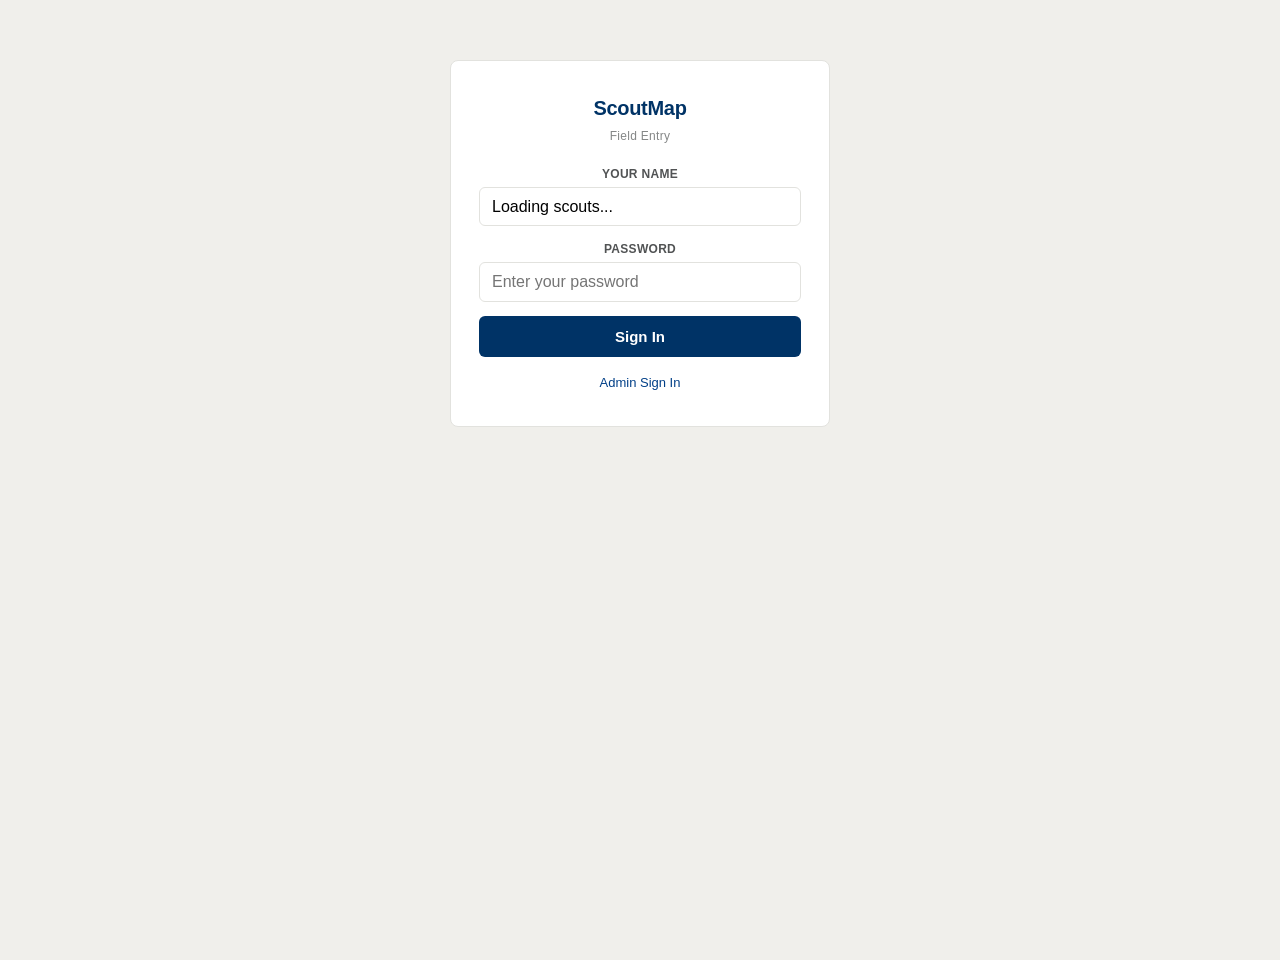
==== frontend/scout.html @ 65125dbb "Add configurable scout form fields and align navbar Configurable form fields: - New ScoutFormField m" ====
<!DOCTYPE html>
<html lang="en">
<head>
  <meta charset="UTF-8">
  <meta name="viewport" content="width=device-width, initial-scale=1.0">
  <title>ScoutMap — Field Entry</title>
  <style>
    :root {
      --sa-red: #CE1126;
      --sa-blue: #003F87;
      --sa-gray: #515354;
      --sa-white: #FFFFFF;
      --sa-dark-blue: #003366;
      --sa-dark-gray: #232528;
      --sa-pale-gray: #858787;
      --border: #e2e2de;
      --bg-page: #f0efeb;
      --bg-subtle: #f7f7f5;
      --radius: 8px;
      --transition: .15s ease;
    }
    * { box-sizing: border-box; margin: 0; padding: 0; }
    body {
      font-family: -apple-system, BlinkMacSystemFont, "Segoe UI", Roboto, "Helvetica Neue", sans-serif;
      background: var(--bg-page);
      color: var(--sa-dark-gray);
      min-height: 100vh;
      line-height: 1.5;
      -webkit-font-smoothing: antialiased;
    }
    header {
      background: var(--sa-white);
      color: var(--sa-dark-gray);
      padding: 0 16px;
      height: 48px;
      display: flex;
      align-items: center;
      justify-content: space-between;
      position: sticky;
      top: 0;
      z-index: 100;
      box-shadow: 0 1px 0 var(--border);
    }
    header h1 {
      font-size: 16px;
      font-weight: 700;
      color: var(--sa-dark-blue);
      letter-spacing: -.2px;
    }
    .header-right {
      display: flex;
      align-items: center;
      gap: 8px;
    }
    #scout-info-badge {
      font-size: 12px;
      color: var(--sa-gray);
      padding: 3px 8px;
      border-radius: 4px;
      background: var(--bg-subtle);
      max-width: 140px;
      overflow: hidden;
      text-overflow: ellipsis;
      white-space: nowrap;
    }
    #logout-btn {
      font-size: 12px;
      background: none;
      color: var(--sa-pale-gray);
      border: 1px solid var(--border);
      padding: 4px 10px;
      border-radius: 4px;
      cursor: pointer;
      font-weight: 500;
    }
    #logout-btn:hover { background: var(--bg-subtle); color: var(--sa-dark-gray); }
    .container {
      max-width: 540px;
      margin: 0 auto;
      padding: 16px;
    }
    .card {
      background: var(--sa-white);
      border-radius: var(--radius);
      padding: 20px;
      margin-bottom: 12px;
      border: 1px solid var(--border);
    }
    .card h2 {
      font-size: 16px;
      color: var(--sa-dark-gray);
      margin-bottom: 14px;
      padding-bottom: 8px;
      border-bottom: 2px solid var(--border);
      font-weight: 700;
      letter-spacing: -.2px;
    }
    .field { margin-bottom: 14px; }
    .field label {
      display: block;
      font-size: 12px;
      font-weight: 600;
      color: var(--sa-gray);
      margin-bottom: 4px;
      text-transform: uppercase;
      letter-spacing: .3px;
    }
    .field input, .field select, .field textarea {
      width: 100%;
      padding: 10px 12px;
      border: 1px solid var(--border);
      border-radius: 6px;
      font-size: 16px;
      background: var(--sa-white);
      -webkit-appearance: none;
      transition: border-color var(--transition), box-shadow var(--transition);
    }
    .field input:focus, .field select:focus, .field textarea:focus {
      outline: none;
      border-color: var(--sa-blue);
      box-shadow: 0 0 0 3px rgba(0,63,135,.1);
    }
    .field textarea { height: 70px; resize: vertical; }
    #other-name-wrap { display: none; margin-top: 8px; }
    #other-name-wrap.visible { display: block; }
    .btn {
      display: block;
      width: 100%;
      padding: 12px;
      background: var(--sa-dark-blue);
      color: var(--sa-white);
      border: none;
      border-radius: 6px;
      font-size: 15px;
      font-weight: 600;
      cursor: pointer;
      transition: background var(--transition);
    }
    .btn:hover { background: #002a5c; }
    .btn:disabled { background: #ccc; cursor: not-allowed; }
    .btn-outline {
      background: transparent;
      border: 1px solid var(--sa-dark-blue);
      color: var(--sa-dark-blue);
    }
    .btn-outline:hover { background: rgba(0,51,102,.05); }

    /* House list */
    .house-item {
      display: flex;
      align-items: center;
      padding: 12px 0;
      border-bottom: 1px solid var(--border);
      gap: 12px;
      cursor: pointer;
      transition: background var(--transition);
    }
    .house-item:last-child { border-bottom: none; }
    .house-item:active { background: var(--bg-subtle); }
    .house-num {
      width: 26px; height: 26px; border-radius: 50%;
      background: var(--sa-dark-blue); color: var(--sa-white);
      display: flex; align-items: center; justify-content: center;
      font-size: 11px; font-weight: 700; flex-shrink: 0;
    }
    .house-num.done { background: #059669; }
    .house-num.avoid { background: var(--sa-red); }
    .house-details { flex: 1; min-width: 0; }
    .house-addr {
      font-size: 14px; font-weight: 600; color: var(--sa-dark-gray);
      white-space: nowrap; overflow: hidden; text-overflow: ellipsis;
    }
    .house-status { font-size: 12px; color: var(--sa-pale-gray); margin-top: 1px; }
    .house-arrow { color: var(--sa-pale-gray); font-size: 16px; flex-shrink: 0; }

    /* Toggle buttons */
    .toggle-group {
      display: flex; gap: 0; border-radius: 6px; overflow: hidden;
      border: 1px solid var(--border);
    }
    .toggle-btn {
      flex: 1; padding: 10px; border: none; background: var(--sa-white);
      font-size: 14px; font-weight: 600; cursor: pointer; color: var(--sa-gray);
      transition: background var(--transition), color var(--transition);
    }
    .toggle-btn + .toggle-btn { border-left: 1px solid var(--border); }
    .toggle-btn.active-yes { background: #059669; color: var(--sa-white); }
    .toggle-btn.active-no { background: var(--sa-red); color: var(--sa-white); }

    /* Checkbox */
    .checkbox-field { display: flex; align-items: center; gap: 10px; padding: 12px 0; }
    .checkbox-field input[type="checkbox"] { width: 20px; height: 20px; accent-color: var(--sa-dark-blue); }
    .checkbox-field label { font-size: 14px; font-weight: 500; color: var(--sa-dark-gray); margin: 0; }

    /* Progress */
    .progress-bar { background: var(--border); border-radius: 4px; height: 6px; margin: 10px 0; overflow: hidden; }
    .progress-fill { height: 100%; background: #059669; border-radius: 4px; transition: width .3s; }
    .progress-text { font-size: 12px; color: var(--sa-pale-gray); text-align: center; }

    .screen { display: none; }
    .screen.active { display: block; }

    #donation-amount-wrap { display: none; margin-top: 10px; }
    #donation-amount-wrap.visible { display: block; }

    .btn-row { display: flex; gap: 10px; margin-top: 14px; }
    .btn-row .btn { flex: 1; }

    .error-msg { color: var(--sa-red); font-size: 13px; margin-top: 8px; font-weight: 600; }

    /* Login */
    .login-card {
      background: var(--sa-white);
      border-radius: var(--radius);
      padding: 32px 28px;
      border: 1px solid var(--border);
      text-align: center;
      max-width: 380px;
      margin: 60px auto;
    }
    .login-card h2 {
      font-size: 20px;
      border-bottom: none;
      padding-bottom: 0;
      margin-bottom: 4px;
      color: var(--sa-dark-blue);
      letter-spacing: -.3px;
    }
    .login-card .login-subtitle {
      font-size: 12px;
      color: var(--sa-pale-gray);
      margin-bottom: 20px;
      letter-spacing: .3px;
    }
    .login-switch {
      background: none;
      color: var(--sa-blue);
      border: none;
      font-size: 13px;
      margin-top: 14px;
      cursor: pointer;
      font-weight: 500;
      padding: 4px;
    }
    .login-switch:hover { text-decoration: underline; background: none; }
  </style>
</head>
<body>
  <!-- Login Overlay -->
  <div id="login-overlay" class="screen active">
    <div style="padding:0 16px;">
      <div class="login-card">
        <h2>ScoutMap</h2>
        <p class="login-subtitle">Field Entry</p>

        <!-- Scout password login (default) -->
        <div id="login-step-scout">
          <div class="field">
            <label for="login-scout-select">Your Name</label>
            <select id="login-scout-select">
              <option value="">Loading scouts...</option>
            </select>
          </div>
          <div class="field">
            <label for="login-scout-password">Password</label>
            <input id="login-scout-password" type="password" placeholder="Enter your password" autocomplete="current-password" />
          </div>
          <button class="btn" id="login-scout-btn" onclick="scoutPasswordLogin()">Sign In</button>
          <p id="login-scout-error" class="error-msg" style="display:none"></p>
          <button class="login-switch" onclick="showAdminLogin()">Admin Sign In</button>
        </div>

        <!-- Admin password login -->
        <div id="login-step-admin" style="display:none">
          <div class="field">
            <label for="login-admin-pw">Admin Password</label>
            <input id="login-admin-pw" type="password" placeholder="Enter admin password" autocomplete="current-password" />
          </div>
          <button class="btn" id="login-admin-btn" onclick="scoutAdminLogin()">Sign In</button>
          <p id="login-admin-error" class="error-msg" style="display:none"></p>
          <button class="login-switch" onclick="showScoutLogin()">Scout Sign In</button>
        </div>
      </div>
    </div>
  </div>

  <header style="display:none">
    <h1>ScoutMap</h1>
    <div class="header-right">
      <div id="scout-info-badge"></div>
      <button id="logout-btn" onclick="scoutLogout()" style="display:none">Log Out</button>
    </div>
  </header>

  <div class="container" style="display:none">
    <!-- Screen 1: Scout setup -->
    <div id="setup-screen" class="screen active">
      <div class="card">
        <h2>Scout Information</h2>
        <div class="field">
          <label for="scout-select">Your Name</label>
          <select id="scout-select">
            <option value="">Loading roster...</option>
          </select>
        </div>
        <div id="other-name-wrap">
          <div class="field">
            <label for="other-name">Enter Your Name</label>
            <input id="other-name" type="text" placeholder="First Last" autocomplete="name" />
          </div>
          <div class="field">
            <label for="other-id">Scout ID (optional)</label>
            <input id="other-id" type="text" placeholder="ID Number" autocomplete="off" />
          </div>
        </div>
      </div>
      <div class="card">
        <h2>Select Your Walk Group</h2>
        <div class="field">
          <label for="event-select">Event</label>
          <select id="event-select"><option value="">Loading...</option></select>
        </div>
        <div class="field">
          <label for="group-select">Walk Group</label>
          <select id="group-select"><option value="">Select event first</option></select>
        </div>
      </div>
      <button id="start-btn" class="btn" disabled>Start Walking</button>
      <div id="start-error" class="error-msg" style="display:none"></div>
    </div>

    <!-- Screen 2: House list -->
    <div id="house-list-screen" class="screen">
      <div class="card">
        <h2 id="group-title">Walk Group</h2>
        <div class="progress-bar"><div class="progress-fill" id="progress-fill" style="width:0%"></div></div>
        <div class="progress-text" id="progress-text">0 / 0 visited</div>
        <div id="house-list"></div>
      </div>
      <button class="btn btn-outline" onclick="backToSetup()" style="margin-top:10px;">Change Group</button>
    </div>

    <!-- Screen 3: House visit form (rendered dynamically) -->
    <div id="house-form-screen" class="screen">
      <div class="card">
        <h2 id="form-house-addr">123 Main St</h2>
        <div id="dynamic-form-fields"></div>
      </div>

      <div class="btn-row">
        <button class="btn btn-outline" onclick="cancelForm()">Back</button>
        <button class="btn" id="save-visit-btn" onclick="saveVisit()">Save</button>
      </div>
    </div>
  </div>

  <script src="/static/scout.js"></script>
</body>
</html>
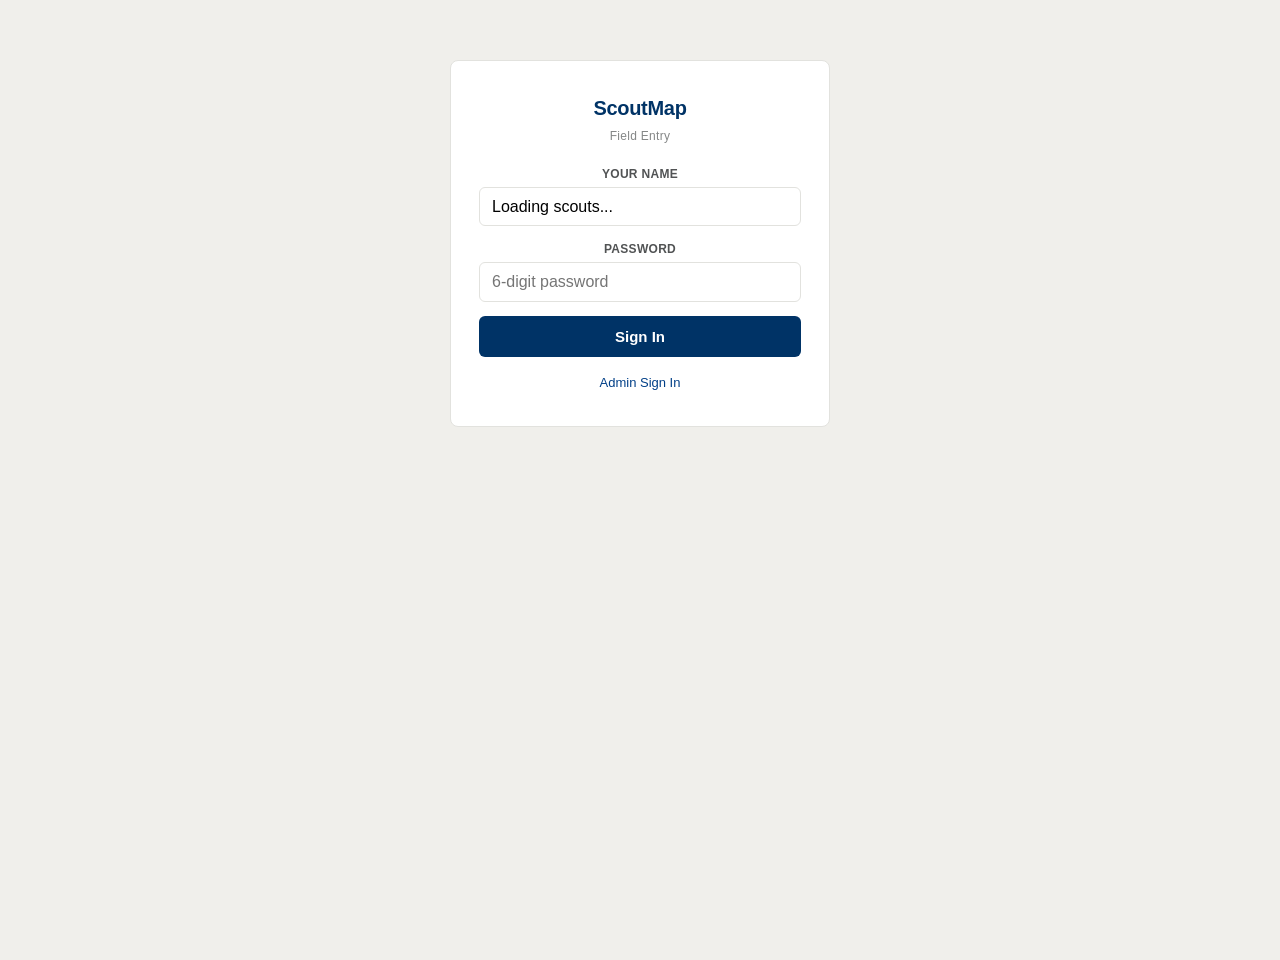
==== commit 8f43ecd0: "Map-first workflow, dashboard checklist, generated scout passwords - Map is the one place to add hou" ====
--- a/frontend/scout.html
+++ b/frontend/scout.html
@@ -75,7 +75,7 @@
     }
     #logout-btn:hover { background: var(--bg-subtle); color: var(--sa-dark-gray); }
     .container {
-      max-width: 540px;
+      max-width: 640px;
       margin: 0 auto;
       padding: 16px;
     }
@@ -149,11 +149,12 @@
     .house-item {
       display: flex;
       align-items: center;
-      padding: 12px 0;
+      padding: 14px 4px;
       border-bottom: 1px solid var(--border);
       gap: 12px;
       cursor: pointer;
       transition: background var(--transition);
+      min-height: 52px;
     }
     .house-item:last-child { border-bottom: none; }
     .house-item:active { background: var(--bg-subtle); }
@@ -168,7 +169,7 @@
     .house-details { flex: 1; min-width: 0; }
     .house-addr {
       font-size: 14px; font-weight: 600; color: var(--sa-dark-gray);
-      white-space: nowrap; overflow: hidden; text-overflow: ellipsis;
+      overflow-wrap: break-word; word-break: break-word;
     }
     .house-status { font-size: 12px; color: var(--sa-pale-gray); margin-top: 1px; }
     .house-arrow { color: var(--sa-pale-gray); font-size: 16px; flex-shrink: 0; }
@@ -179,18 +180,19 @@
       border: 1px solid var(--border);
     }
     .toggle-btn {
-      flex: 1; padding: 10px; border: none; background: var(--sa-white);
-      font-size: 14px; font-weight: 600; cursor: pointer; color: var(--sa-gray);
+      flex: 1; padding: 14px 10px; border: none; background: var(--sa-white);
+      font-size: 15px; font-weight: 600; cursor: pointer; color: var(--sa-gray);
       transition: background var(--transition), color var(--transition);
+      min-height: 48px;
     }
     .toggle-btn + .toggle-btn { border-left: 1px solid var(--border); }
     .toggle-btn.active-yes { background: #059669; color: var(--sa-white); }
     .toggle-btn.active-no { background: var(--sa-red); color: var(--sa-white); }
 
     /* Checkbox */
-    .checkbox-field { display: flex; align-items: center; gap: 10px; padding: 12px 0; }
-    .checkbox-field input[type="checkbox"] { width: 20px; height: 20px; accent-color: var(--sa-dark-blue); }
-    .checkbox-field label { font-size: 14px; font-weight: 500; color: var(--sa-dark-gray); margin: 0; }
+    .checkbox-field { display: flex; align-items: center; gap: 12px; padding: 12px 0; min-height: 48px; }
+    .checkbox-field input[type="checkbox"] { width: 24px; height: 24px; accent-color: var(--sa-dark-blue); flex-shrink: 0; }
+    .checkbox-field label { font-size: 15px; font-weight: 500; color: var(--sa-dark-gray); margin: 0; }
 
     /* Progress */
     .progress-bar { background: var(--border); border-radius: 4px; height: 6px; margin: 10px 0; overflow: hidden; }
@@ -263,7 +265,7 @@
           </div>
           <div class="field">
             <label for="login-scout-password">Password</label>
-            <input id="login-scout-password" type="password" placeholder="Enter your password" autocomplete="current-password" />
+            <input id="login-scout-password" type="password" placeholder="6-digit password" autocomplete="current-password" inputmode="numeric" maxlength="6" pattern="[0-9]*" />
           </div>
           <button class="btn" id="login-scout-btn" onclick="scoutPasswordLogin()">Sign In</button>
           <p id="login-scout-error" class="error-msg" style="display:none"></p>
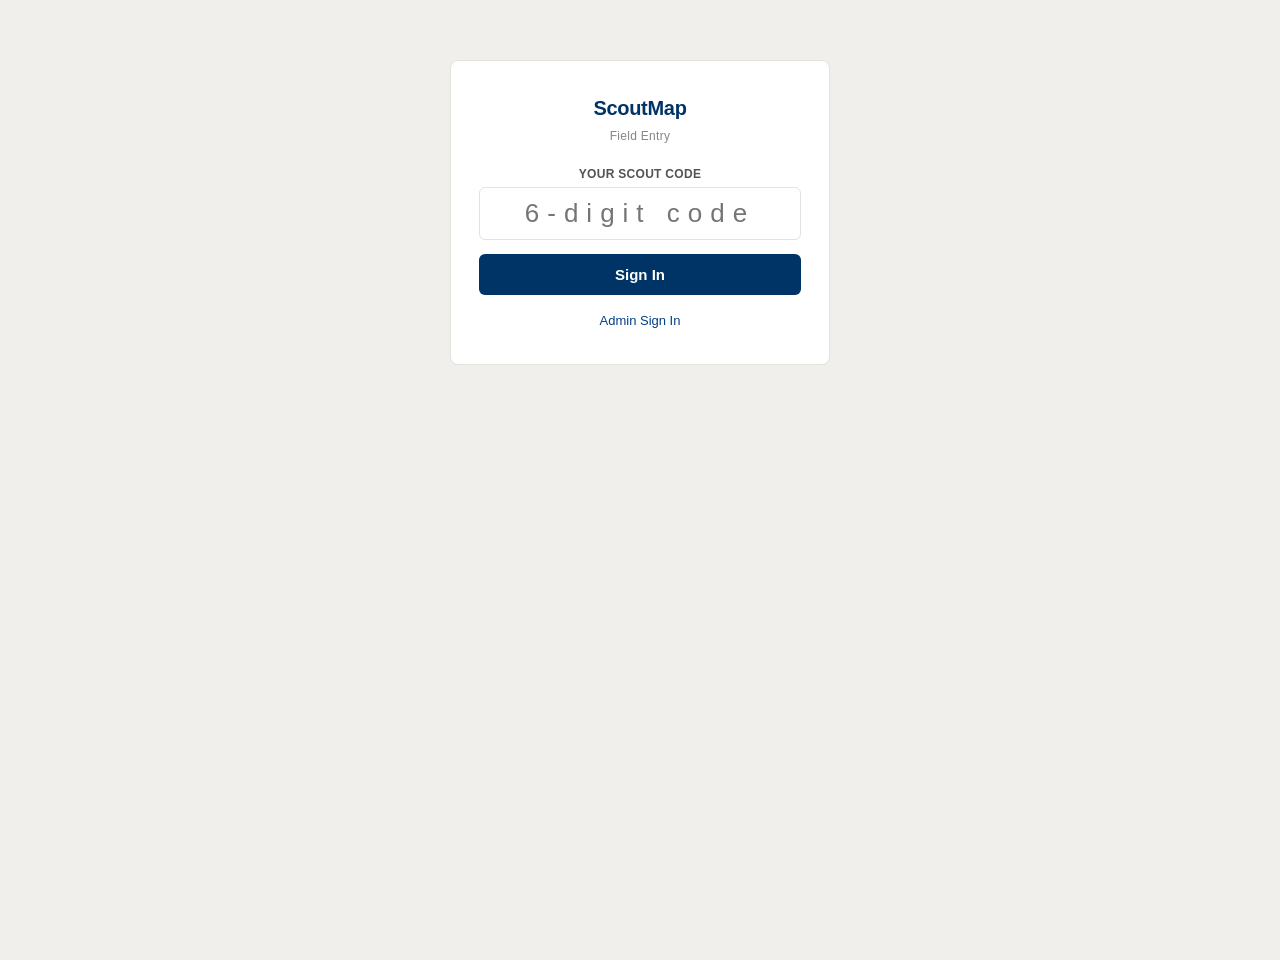
==== commit 9e056364: "Scouts sign in with a code; admins can see, print and export codes - Scouts type only their 6-digit " ====
--- a/frontend/scout.html
+++ b/frontend/scout.html
@@ -255,19 +255,14 @@
         <h2>ScoutMap</h2>
         <p class="login-subtitle">Field Entry</p>
 
-        <!-- Scout password login (default) -->
+        <!-- Scout code login (default) -->
         <div id="login-step-scout">
           <div class="field">
-            <label for="login-scout-select">Your Name</label>
-            <select id="login-scout-select">
-              <option value="">Loading scouts...</option>
-            </select>
+            <label for="login-scout-code">Your Scout Code</label>
+            <input id="login-scout-code" type="text" placeholder="6-digit code" autocomplete="off" inputmode="numeric" maxlength="6" pattern="[0-9]*"
+                   style="font-size:26px;letter-spacing:8px;text-align:center;" />
           </div>
-          <div class="field">
-            <label for="login-scout-password">Password</label>
-            <input id="login-scout-password" type="password" placeholder="6-digit password" autocomplete="current-password" inputmode="numeric" maxlength="6" pattern="[0-9]*" />
-          </div>
-          <button class="btn" id="login-scout-btn" onclick="scoutPasswordLogin()">Sign In</button>
+          <button class="btn" id="login-scout-btn" onclick="scoutCodeLogin()">Sign In</button>
           <p id="login-scout-error" class="error-msg" style="display:none"></p>
           <button class="login-switch" onclick="showAdminLogin()">Admin Sign In</button>
         </div>
@@ -299,8 +294,10 @@
     <div id="setup-screen" class="screen active">
       <div class="card">
         <h2>Scout Information</h2>
+        <p id="scout-self" style="display:none;font-size:18px;">Signed in as <strong id="scout-self-name"></strong></p>
+        <div id="scout-pick">
         <div class="field">
-          <label for="scout-select">Your Name</label>
+          <label for="scout-select">Recording for</label>
           <select id="scout-select">
             <option value="">Loading roster...</option>
           </select>
@@ -315,6 +312,7 @@
             <input id="other-id" type="text" placeholder="ID Number" autocomplete="off" />
           </div>
         </div>
+        </div>
       </div>
       <div class="card">
         <h2>Select Your Walk Group</h2>
@@ -356,6 +354,6 @@
     </div>
   </div>
 
-  <script src="/static/scout.js"></script>
+  <script src="/static/scout.js?v=3"></script>
 </body>
 </html>
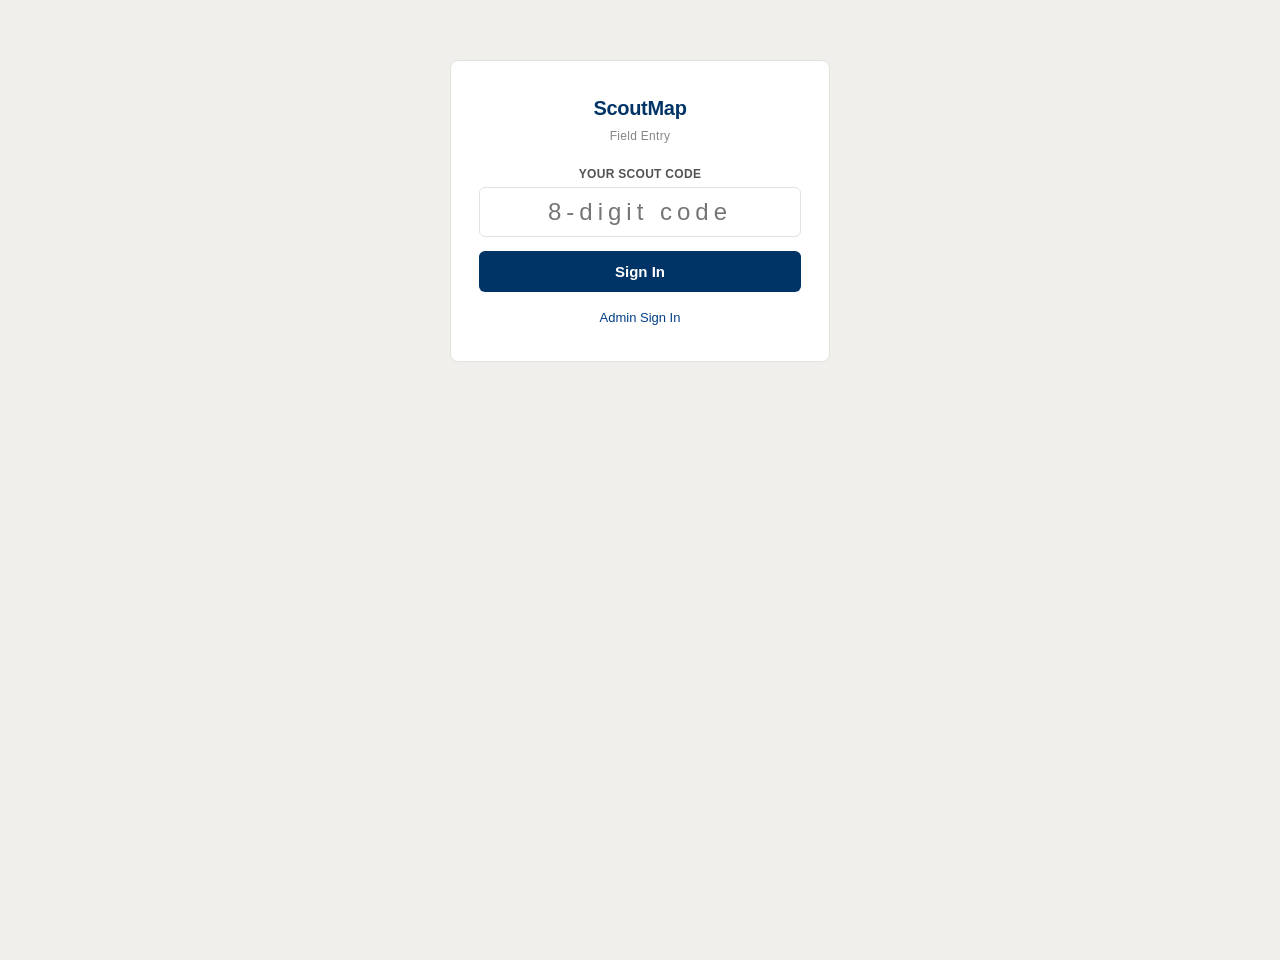
==== commit 14c24de8: "Make scout sign-in codes 8 digits - SCOUT_CODE_LENGTH = 8: 100 million possible codes instead of 1 m" ====
--- a/frontend/scout.html
+++ b/frontend/scout.html
@@ -259,8 +259,8 @@
         <div id="login-step-scout">
           <div class="field">
             <label for="login-scout-code">Your Scout Code</label>
-            <input id="login-scout-code" type="text" placeholder="6-digit code" autocomplete="off" inputmode="numeric" maxlength="6" pattern="[0-9]*"
-                   style="font-size:26px;letter-spacing:8px;text-align:center;" />
+            <input id="login-scout-code" type="text" placeholder="8-digit code" autocomplete="off" inputmode="numeric" maxlength="9"
+                   style="font-size:24px;letter-spacing:5px;text-align:center;" />
           </div>
           <button class="btn" id="login-scout-btn" onclick="scoutCodeLogin()">Sign In</button>
           <p id="login-scout-error" class="error-msg" style="display:none"></p>
@@ -354,6 +354,6 @@
     </div>
   </div>
 
-  <script src="/static/scout.js?v=3"></script>
+  <script src="/static/scout.js?v=4"></script>
 </body>
 </html>
